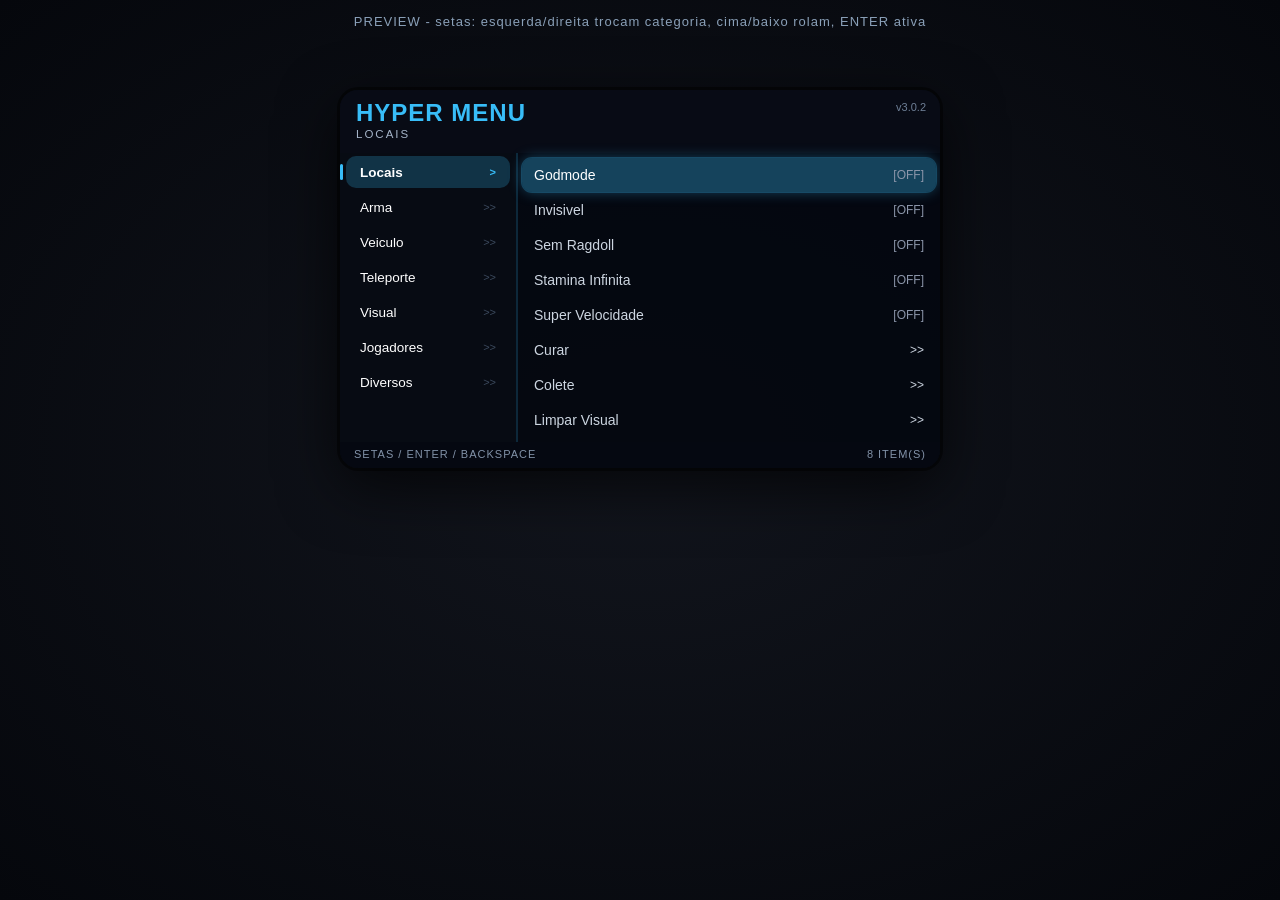
==== preview.html @ a4486b3d "v3.0.2: cantos arredondados + icones de armas" ====
<!DOCTYPE html>
<html lang="pt-BR">
<head>
<meta charset="UTF-8">
<meta name="viewport" content="width=device-width, initial-scale=1.0">
<title>Hyper Menu - Preview</title>
<style>
  * { margin: 0; padding: 0; box-sizing: border-box; }
  html, body { height: 100%; }
  body {
    font-family: Arial, Helvetica, sans-serif;
    background: radial-gradient(ellipse at center, #12151d 0%, #05070c 100%);
    color: #fff;
    overflow: hidden;
    user-select: none;
  }
  #hint {
    position: fixed; top: 14px; left: 0; right: 0; text-align: center;
    font-size: 13px; color: #8aa0b8; letter-spacing: 1px;
  }
  #stage { position: absolute; inset: 0; display: flex; align-items: flex-start; justify-content: center; padding-top: 10vh; }

  .menu {
    width: 600px;
    background: rgba(5, 8, 16, 0.94);
    border-radius: 18px;
    overflow: hidden;
    box-shadow: 0 0 0 3px rgba(0,0,0,0.5), 0 18px 60px rgba(0,0,0,0.7);
  }

  .mhead {
    background: rgba(9, 12, 22, 0.97);
    padding: 9px 16px 10px;
    position: relative;
    border-bottom: 3px solid transparent;
    animation: pulse 2.6s ease-in-out infinite;
  }
  @keyframes pulse {
    0%, 100% { border-color: rgba(56,189,248,0.45); }
    50%      { border-color: rgba(56,189,248,0.98); }
  }
  .mhead .t { font-size: 24px; font-weight: 800; color: #38bdf8; letter-spacing: 1px; }
  .mhead .sub { font-size: 11.5px; color: #a5b4c8; letter-spacing: 2px; margin-top: 1px; }
  .mhead .ver { position: absolute; right: 14px; top: 11px; font-size: 11px; color: #6e7f96; }

  .mwrap { display: flex; }

  .mpanel {
    width: 176px;
    background: rgba(8, 11, 20, 0.92);
  }
  .mcat {
    height: 32px; display: flex; align-items: center;
    padding: 0 14px; position: relative; margin: 3px 6px;
    border-radius: 10px;
    font-size: 13.5px;
  }
  .mcat.sel {
    background: rgba(56, 189, 248, 0.22);
    color: #fff; font-weight: 700;
  }
  .mcat.sel::before {
    content: ''; position: absolute; left: -6px; top: 25%; bottom: 25%; width: 3px; border-radius: 2px; background: #38bdf8;
  }
  .mcat .arr { margin-left: auto; color: #3c4a5e; font-size: 11px; }
  .mcat.sel .arr { color: #38bdf8; }

  .msep { width: 2px; background: rgba(56,189,248,0.18); }

  .mitems { flex: 1; padding: 4px; }
  .mrow {
    height: 34px; display: flex; align-items: center;
    padding: 0 12px; position: relative; margin: 1px 0;
    border-radius: 10px;
    font-size: 14px; color: #cdd6e1;
  }
  .mrow.sel {
    background: rgba(56,189,248,0.33);
    color: #fff;
    box-shadow: 0 0 14px rgba(56,189,248,0.35), 0 0 0 1px rgba(56,189,248,0.25);
  }
  .mrow .lab { flex: 1; white-space: nowrap; overflow: hidden; }
  .mrow .val { font-size: 12px; text-align: right; }
  .wicon { width: 26px; height: 26px; margin-right: 10px; object-fit: contain; filter: drop-shadow(0 2px 3px rgba(0,0,0,0.6)); }

  .badge-on  { color: #34d399; }
  .badge-off { color: #8c96aa; }
  .badge-cycle { color: #78b4ff; }
  .badge-go  { color: #cdd6e1; }

  .mfoot {
    display: flex; justify-content: space-between;
    background: rgba(6, 9, 17, 0.96);
    padding: 6px 14px 8px;
    font-size: 11px; color: #8292a8; letter-spacing: 1px;
  }
</style>
</head>
<body>
  <div id="hint">PREVIEW - setas: esquerda/direita trocam categoria, cima/baixo rolam, ENTER ativa</div>
  <div id="stage"></div>

<script>
  const CATS = [
    { name: 'Locais', items: [
      { n: 'Godmode', t: 'toggle', v: false }, { n: 'Invisivel', t: 'toggle', v: false },
      { n: 'Sem Ragdoll', t: 'toggle', v: false }, { n: 'Stamina Infinita', t: 'toggle', v: false },
      { n: 'Super Velocidade', t: 'toggle', v: false }, { n: 'Curar', t: 'action' },
      { n: 'Colete', t: 'action' }, { n: 'Limpar Visual', t: 'action' }
    ]},
    { name: 'Arma', items: [
      { n: 'Municao Infinita', t: 'toggle', v: false }, { n: 'Municao Explosiva', t: 'toggle', v: false },
      { n: 'Municao Incendiaria', t: 'toggle', v: false }, { n: 'Pistola', t: 'action', i: 'pistol' },
      { n: 'SMG', t: 'action', i: 'smg' }, { n: 'Fuzil de Assalto', t: 'action', i: 'assaultrifle' },
      { n: 'Sniper', t: 'action', i: 'sniperrifle' }, { n: 'RPG', t: 'action', i: 'rpg' },
      { n: 'Todas as Armas', t: 'action', i: 'carbinerifle' }, { n: 'Remover Armas', t: 'action' }
    ]},
    { name: 'Veiculo', items: [
      { n: 'Reparar', t: 'action' }, { n: 'Ligar Motor', t: 'action' }, { n: 'Pneus Blindados', t: 'toggle', v: false },
      { n: 'Tuning Maximo', t: 'action' }, { n: 'Lavar', t: 'action' }, { n: 'Velocidade Maxima', t: 'toggle', v: false },
      { n: 'Apagar Veiculo', t: 'action' }, { n: 'Spawnar Veiculo', t: 'list' }
    ]},
    { name: 'Teleporte', items: [
      { n: 'Teleporte ao Waypoint', t: 'action' }, { n: 'Hotspots', t: 'list' },
      { n: 'Para o Jogador mais Proximo', t: 'action' }
    ]},
    { name: 'Visual', items: [
      { n: 'Tempo', t: 'cycle', o: ['Ensolarado', 'Limpo', 'Nublado', 'Chuva', 'Nevoeiro', 'Tempestade', 'Neve'], idx: 1 },
      { n: 'Horario', t: 'cycle', o: ['Manha', 'Tarde', 'Entardecer', 'Noite', 'Madrugada'], idx: 3 },
      { n: 'Congelar Tempo', t: 'toggle', v: false }
    ]},
    { name: 'Jogadores', items: [
      { n: 'Todos: Matar', t: 'action' }, { n: 'Todos: Explodir', t: 'action' }, { n: 'Todos: Para Mim', t: 'action' },
      { n: 'Lista de Jogadores', t: 'list' }
    ]},
    { name: 'Diversos', items: [
      { n: 'Aimbot (assistir)', t: 'toggle', v: false }, { n: 'Auto-Reparar', t: 'toggle', v: false }
    ]}
  ];

  const MAX_VISIBLE = 12;
  let catIdx = 0, cursor = 0, scroll = 0;
  const VERSION = 'v3.0.2';

  function badgeHTML(it) {
    if (it.t === 'toggle') {
      return '<span class="val ' + (it.v ? 'badge-on' : 'badge-off') + '">' + (it.v ? '[ON]' : '[OFF]') + '</span>';
    }
    if (it.t === 'cycle') {
      return '<span class="val badge-cycle">&lt; ' + it.o[it.idx - 1] + ' &gt;</span>';
    }
    return '<span class="val badge-go">&gt;&gt;</span>';
  }

  function iconHTML(it) {
    return it.i ? '<img class="wicon" src="assets/weapons/weapon_' + it.i + '.png">' : '';
  }

  function render() {
    const cat = CATS[catIdx];
    const stage = document.getElementById('stage');

    let cats = '';
    for (let i = 0; i < CATS.length; i++) {
      cats += '<div class="mcat' + (i === catIdx ? ' sel' : '') + '">' + CATS[i].name
            + '<span class="arr">' + (i === catIdx ? '&gt;' : '&gt;&gt;') + '</span></div>';
    }

    const show = cat.items.slice(scroll, scroll + MAX_VISIBLE);
    let rows = '';
    for (let i = 0; i < show.length; i++) {
      const gi = scroll + i;
      rows += '<div class="mrow' + (gi === cursor ? ' sel' : '') + '">'
            + iconHTML(cat.items[gi])
            + '<span class="lab">' + cat.items[gi].n + '</span>'
            + badgeHTML(cat.items[gi]) + '</div>';
    }

    stage.innerHTML =
      '<div class="menu">'
      + '<div class="mhead"><div class="t">HYPER MENU</div>'
      + '<div class="sub">' + cat.name.toUpperCase() + '</div>'
      + '<div class="ver">' + VERSION + '</div></div>'
      + '<div class="mwrap"><div class="mpanel">' + cats + '</div>'
      + '<div class="msep"></div><div class="mitems">' + rows + '</div></div>'
      + '<div class="mfoot"><span>SETAS / ENTER / BACKSPACE</span>'
      + '<span>' + cat.items.length + ' ITEM(S)' + (scroll + MAX_VISIBLE < cat.items.length ? '  v' : '') + '</span></div>'
      + '</div>';
  }

  document.addEventListener('keydown', function (e) {
    const cat = CATS[catIdx];
    if (e.key === 'ArrowRight') { catIdx = (catIdx + 1) % CATS.length; cursor = 0; scroll = 0; }
    else if (e.key === 'ArrowLeft') { catIdx = (catIdx - 1 + CATS.length) % CATS.length; cursor = 0; scroll = 0; }
    else if (e.key === 'ArrowDown') {
      cursor = (cursor + 1) % cat.items.length;
      if (cursor >= scroll + MAX_VISIBLE) scroll = cursor - MAX_VISIBLE + 1;
    }
    else if (e.key === 'ArrowUp') {
      cursor = (cursor - 1 + cat.items.length) % cat.items.length;
      if (cursor < scroll) scroll = cursor;
    }
    else if (e.key === 'Enter') {
      const it = cat.items[cursor];
      if (it.t === 'toggle') it.v = !it.v;
      else if (it.t === 'cycle') {
        const total = it.o.length;
        it.idx = (it.idx % total) + 1;
      }
    }
    render();
  });

  render();
</script>
</body>
</html>
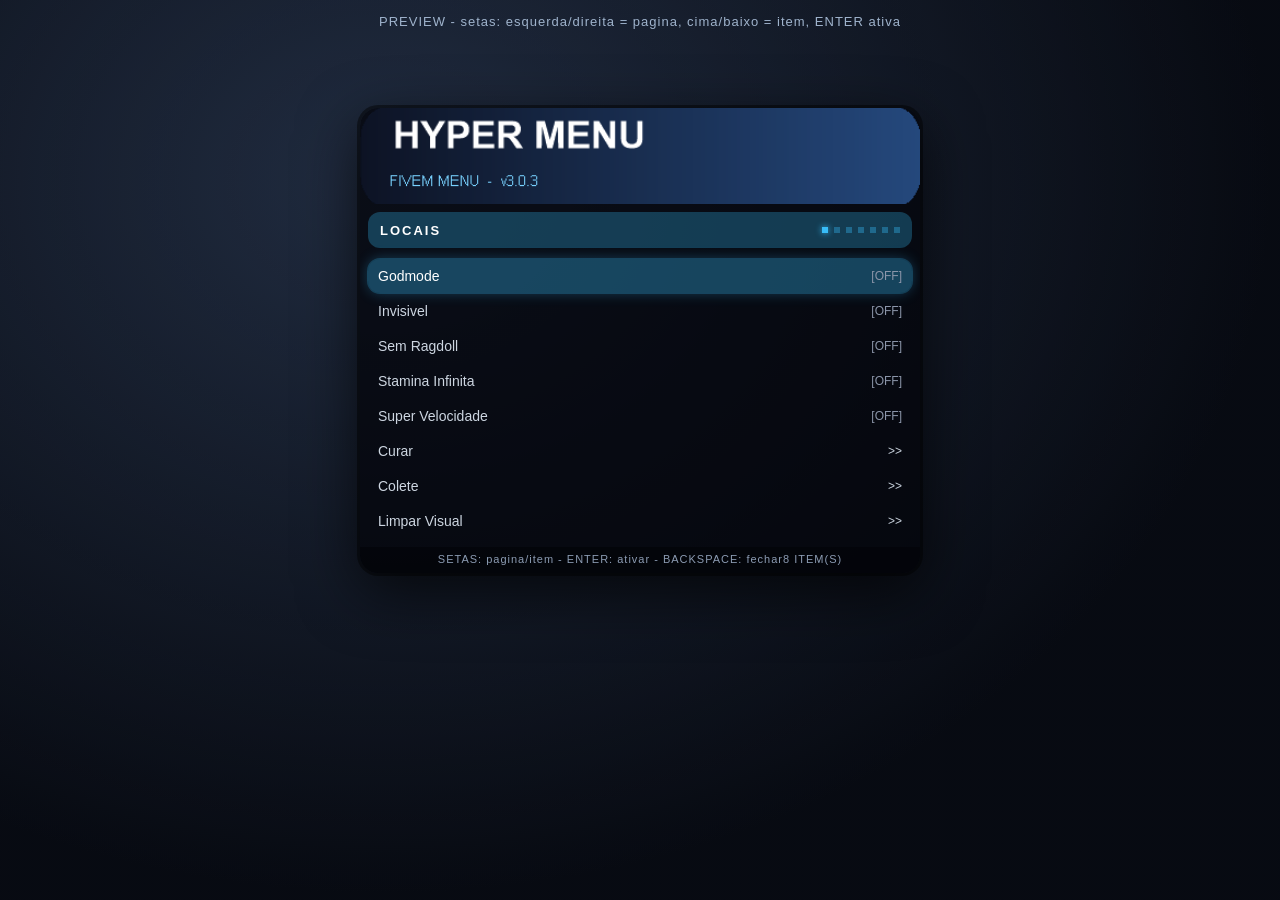
==== commit 4edb7f87: "v3.0.3: visual estilo Goulart - banner, abas, fundo transparente" ====
--- a/preview.html
+++ b/preview.html
@@ -1,4 +1,4 @@
-<!DOCTYPE html>
+﻿<!DOCTYPE html>
 <html lang="pt-BR">
 <head>
 <meta charset="UTF-8">
@@ -9,75 +9,54 @@
   html, body { height: 100%; }
   body {
     font-family: Arial, Helvetica, sans-serif;
-    background: radial-gradient(ellipse at center, #12151d 0%, #05070c 100%);
+    background:
+      linear-gradient(rgba(0,0,0,0.25), rgba(0,0,0,0.25)),
+      radial-gradient(ellipse at 30% 20%, #2b3a55 0%, #0a0e18 70%);
     color: #fff;
     overflow: hidden;
     user-select: none;
   }
   #hint {
     position: fixed; top: 14px; left: 0; right: 0; text-align: center;
-    font-size: 13px; color: #8aa0b8; letter-spacing: 1px;
+    font-size: 13px; color: #9fb3cc; letter-spacing: 1px;
   }
-  #stage { position: absolute; inset: 0; display: flex; align-items: flex-start; justify-content: center; padding-top: 10vh; }
+  #stage { position: absolute; inset: 0; display: flex; align-items: flex-start; justify-content: center; padding-top: 12vh; }
 
   .menu {
-    width: 600px;
-    background: rgba(5, 8, 16, 0.94);
+    width: 560px;
+    background: rgba(4, 6, 12, 0.78);
     border-radius: 18px;
     overflow: hidden;
-    box-shadow: 0 0 0 3px rgba(0,0,0,0.5), 0 18px 60px rgba(0,0,0,0.7);
+    box-shadow: 0 0 0 3px rgba(0,0,0,0.45), 0 18px 60px rgba(0,0,0,0.7);
   }
 
-  .mhead {
-    background: rgba(9, 12, 22, 0.97);
-    padding: 9px 16px 10px;
-    position: relative;
-    border-bottom: 3px solid transparent;
-    animation: pulse 2.6s ease-in-out infinite;
+  .banner {
+    display: block; width: 100%; height: 96px; object-fit: cover;
+    border-radius: 18px 18px 0 0;
   }
-  @keyframes pulse {
-    0%, 100% { border-color: rgba(56,189,248,0.45); }
-    50%      { border-color: rgba(56,189,248,0.98); }
+
+  .sub {
+    height: 36px; display: flex; align-items: center; position: relative;
+    background: rgba(56, 189, 248, 0.28);
+    border-radius: 12px; margin: 8px 8px 6px;
+    padding: 0 12px;
   }
-  .mhead .t { font-size: 24px; font-weight: 800; color: #38bdf8; letter-spacing: 1px; }
-  .mhead .sub { font-size: 11.5px; color: #a5b4c8; letter-spacing: 2px; margin-top: 1px; }
-  .mhead .ver { position: absolute; right: 14px; top: 11px; font-size: 11px; color: #6e7f96; }
+  .sub .name { font-size: 13px; font-weight: 700; letter-spacing: 2px; }
+  .sub .dots { margin-left: auto; display: flex; gap: 6px; }
+  .sub .dots span { width: 6px; height: 6px; background: rgba(56,189,248,0.35); }
+  .sub .dots span.on { background: #38bdf8; box-shadow: 0 0 6px #38bdf8; }
 
-  .mwrap { display: flex; }
-
-  .mpanel {
-    width: 176px;
-    background: rgba(8, 11, 20, 0.92);
-  }
-  .mcat {
-    height: 32px; display: flex; align-items: center;
-    padding: 0 14px; position: relative; margin: 3px 6px;
-    border-radius: 10px;
-    font-size: 13.5px;
-  }
-  .mcat.sel {
-    background: rgba(56, 189, 248, 0.22);
-    color: #fff; font-weight: 700;
-  }
-  .mcat.sel::before {
-    content: ''; position: absolute; left: -6px; top: 25%; bottom: 25%; width: 3px; border-radius: 2px; background: #38bdf8;
-  }
-  .mcat .arr { margin-left: auto; color: #3c4a5e; font-size: 11px; }
-  .mcat.sel .arr { color: #38bdf8; }
-
-  .msep { width: 2px; background: rgba(56,189,248,0.18); }
-
-  .mitems { flex: 1; padding: 4px; }
+  .mitems { padding: 4px 8px 8px; }
   .mrow {
     height: 34px; display: flex; align-items: center;
-    padding: 0 12px; position: relative; margin: 1px 0;
-    border-radius: 10px;
+    padding: 0 10px; position: relative; margin: 1px 0;
+    border-radius: 12px;
     font-size: 14px; color: #cdd6e1;
   }
   .mrow.sel {
     background: rgba(56,189,248,0.33);
     color: #fff;
-    box-shadow: 0 0 14px rgba(56,189,248,0.35), 0 0 0 1px rgba(56,189,248,0.25);
+    box-shadow: 0 0 14px rgba(56,189,248,0.30), 0 0 0 1px rgba(56,189,248,0.22);
   }
   .mrow .lab { flex: 1; white-space: nowrap; overflow: hidden; }
   .mrow .val { font-size: 12px; text-align: right; }
@@ -89,15 +68,15 @@
   .badge-go  { color: #cdd6e1; }
 
   .mfoot {
-    display: flex; justify-content: space-between;
-    background: rgba(6, 9, 17, 0.96);
+    display: flex; justify-content: center;
+    background: rgba(3, 5, 10, 0.78);
     padding: 6px 14px 8px;
-    font-size: 11px; color: #8292a8; letter-spacing: 1px;
+    font-size: 11px; color: #8c9cb3; letter-spacing: 1px;
   }
 </style>
 </head>
 <body>
-  <div id="hint">PREVIEW - setas: esquerda/direita trocam categoria, cima/baixo rolam, ENTER ativa</div>
+  <div id="hint">PREVIEW - setas: esquerda/direita = pagina, cima/baixo = item, ENTER ativa</div>
   <div id="stage"></div>
 
 <script>
@@ -140,7 +119,7 @@
 
   const MAX_VISIBLE = 12;
   let catIdx = 0, cursor = 0, scroll = 0;
-  const VERSION = 'v3.0.2';
+  const VERSION = 'v3.0.3';
 
   function badgeHTML(it) {
     if (it.t === 'toggle') {
@@ -156,15 +135,15 @@
     return it.i ? '<img class="wicon" src="assets/weapons/weapon_' + it.i + '.png">' : '';
   }
 
+  function dotsHTML(pages, cur) {
+    let h = '';
+    for (let i = 0; i < pages; i++) h += '<span class="' + (cur === i ? 'on' : '') + '"></span>';
+    return '<div class="dots">' + h + '</div>';
+  }
+
   function render() {
     const cat = CATS[catIdx];
     const stage = document.getElementById('stage');
-
-    let cats = '';
-    for (let i = 0; i < CATS.length; i++) {
-      cats += '<div class="mcat' + (i === catIdx ? ' sel' : '') + '">' + CATS[i].name
-            + '<span class="arr">' + (i === catIdx ? '&gt;' : '&gt;&gt;') + '</span></div>';
-    }
 
     const show = cat.items.slice(scroll, scroll + MAX_VISIBLE);
     let rows = '';
@@ -178,12 +157,11 @@
 
     stage.innerHTML =
       '<div class="menu">'
-      + '<div class="mhead"><div class="t">HYPER MENU</div>'
-      + '<div class="sub">' + cat.name.toUpperCase() + '</div>'
-      + '<div class="ver">' + VERSION + '</div></div>'
-      + '<div class="mwrap"><div class="mpanel">' + cats + '</div>'
-      + '<div class="msep"></div><div class="mitems">' + rows + '</div></div>'
-      + '<div class="mfoot"><span>SETAS / ENTER / BACKSPACE</span>'
+      + '<img class="banner" src="assets/banner.png">'
+      + '<div class="sub"><span class="name">' + cat.name.toUpperCase() + '</span>'
+      + dotsHTML(CATS.length, catIdx) + '</div>'
+      + '<div class="mitems">' + rows + '</div>'
+      + '<div class="mfoot"><span>SETAS: pagina/item - ENTER: ativar - BACKSPACE: fechar</span>'
       + '<span>' + cat.items.length + ' ITEM(S)' + (scroll + MAX_VISIBLE < cat.items.length ? '  v' : '') + '</span></div>'
       + '</div>';
   }
